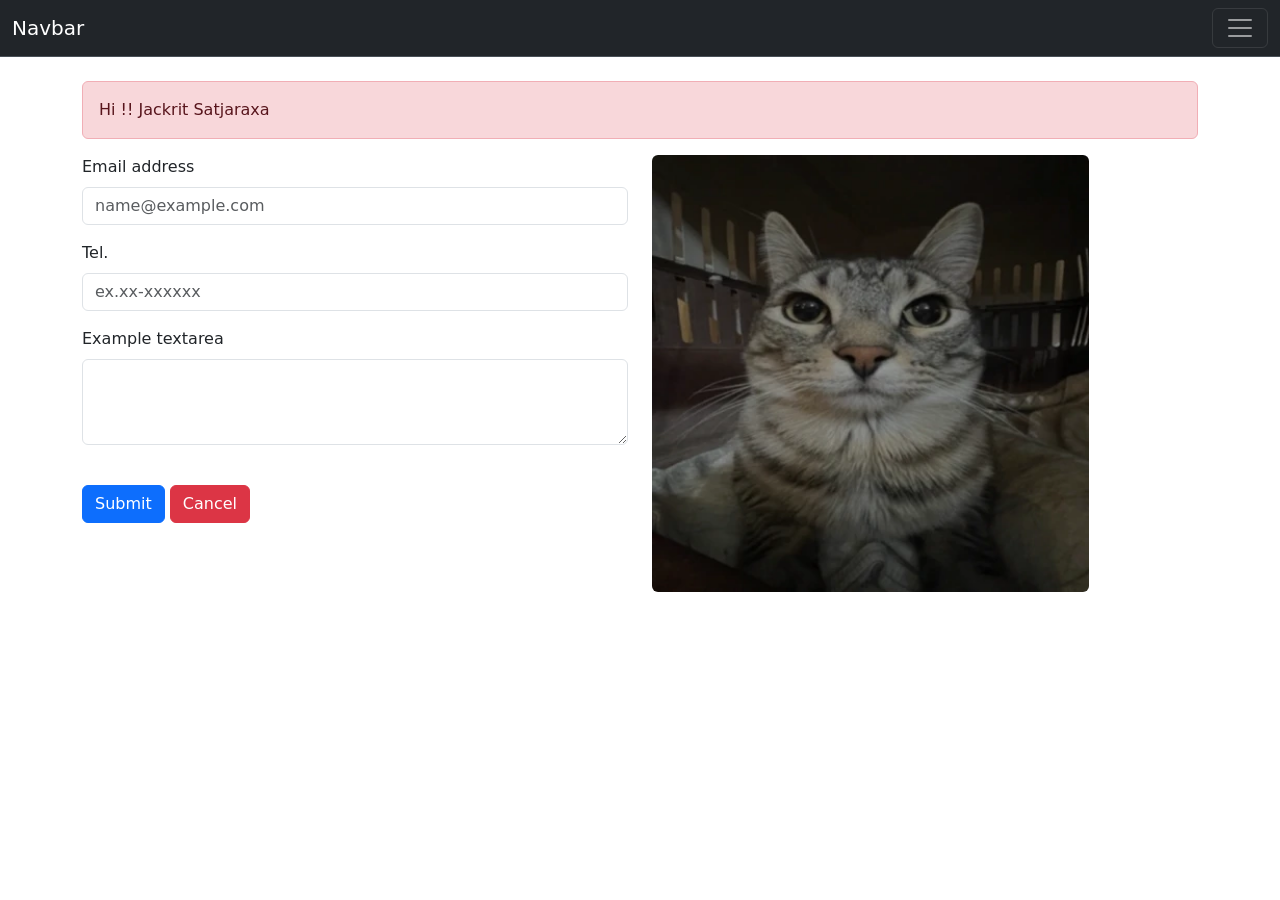
==== HTML 68705698/Boost 68705698/index.html @ 91136e07 "Initial commit" ====
<!doctype html>
<html lang="en">

<head>
    <meta charset="utf-8">
    <meta name="viewport" content="width=device-width, initial-scale=1">
    <title>Bootstrap demo</title>
    <link href="https://cdn.jsdelivr.net/npm/bootstrap@5.3.8/dist/css/bootstrap.min.css" rel="stylesheet"
        integrity="sha384-sRIl4kxILFvY47J16cr9ZwB07vP4J8+LH7qKQnuqkuIAvNWLzeN8tE5YBujZqJLB" crossorigin="anonymous">
</head>

<body>
<!--Menu-->
<div id="menu-container"></div>
<!--เนื้อหา-->
    <div class="container">
        <div class="alert alert-danger mt-4" role="alert">
            Hi !! Jackrit Satjaraxa
        </div>

        <div class="row">
            <div class="col-md-6">
                <form>
                    <div class="mb-3">
                        <label class="form-label">Email address</label>
                        <input type="email" class="form-control" id="exampleFormControlInput1"
                            placeholder="name@example.com" required>
                    </div>
                    <div class="mb-3">
                        <label class="form-label">Tel.</label>
                        <input type="text" class="form-control" id="exampleFormControlInput1" placeholder="ex.xx-xxxxxx"
                            required>
                    </div>
                    <div class="mb-3">
                        <label class="form-label">Example textarea</label>
                        <textarea class="form-control" id="exampleFormControlTextarea1" rows="3" required></textarea>
                    </div>
                    <div class="mb-3"><br>
                        <button type="submit" class="btn btn-primary">Submit</button>
                        <button type="reset" class="btn btn-danger">Cancel</button>
                    </div>
                </form>
            </div>

            <div class="col-md-6">
                <img src="/HTML 68705698/image/noFilter.webp" width="80%" class="img-fluid rounded">
            </div>
        </div>

</body>

</html>

<script src="https://cdn.jsdelivr.net/npm/bootstrap@5.3.8/dist/js/bootstrap.bundle.min.js"
    integrity="sha384-FKyoEForCGlyvwx9Hj09JcYn3nv7wiPVlz7YYwJrWVcXK/BmnVDxM+D2scQbITxI" crossorigin="anonymous">
    </script>

<script scr="js/bootstrap.bundle.min.js"></script>
<script src="js/menu.js"></script>
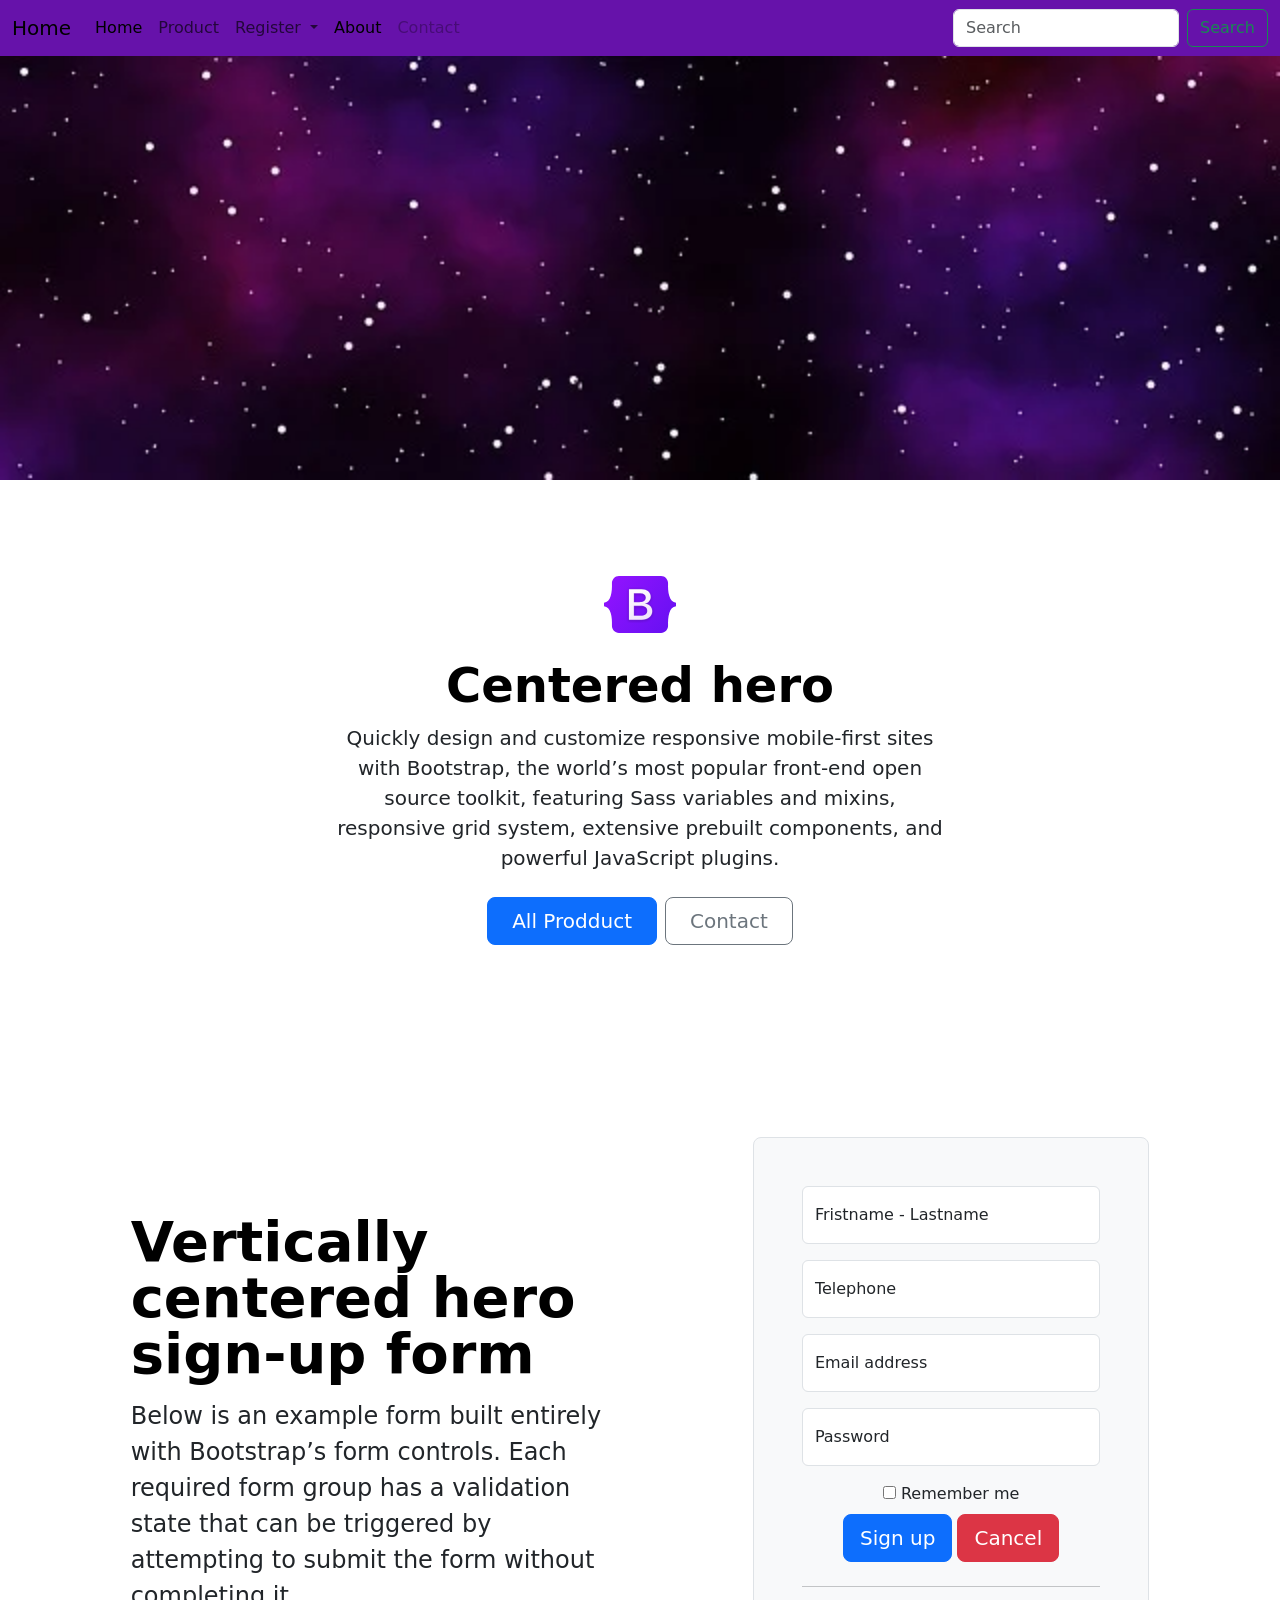
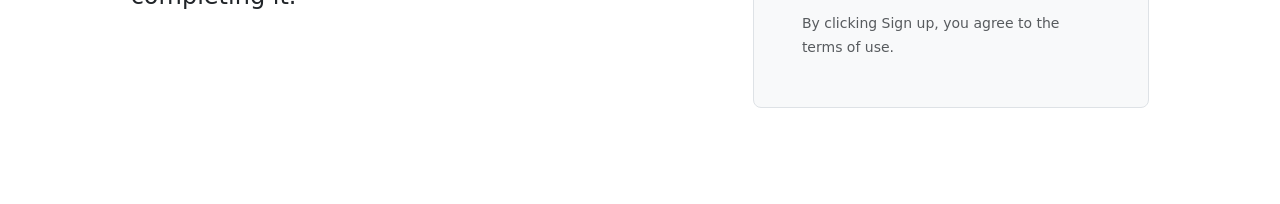
==== commit 10db09f1: "update v1" ====
--- a/HTML 68705698/Boost 68705698/index.html
+++ b/HTML 68705698/Boost 68705698/index.html
@@ -10,43 +10,64 @@
 </head>
 
 <body>
-<!--Menu-->
-<div id="menu-container"></div>
-<!--เนื้อหา-->
-    <div class="container">
-        <div class="alert alert-danger mt-4" role="alert">
-            Hi !! Jackrit Satjaraxa
+    <!--Menu-->
+    <div id="menu-container"></div>
+    <!--Image-->
+    <img src="/HTML 68705698/image/banner-1176681_640.webp" class="img-fluid" width="100%" alt="...">
+    <!--เนื้อหา-->
+    <div class="px-4 py-5 my-5 text-center"> <img class="d-block mx-auto mb-4"
+            src="/HTML 68705698/image/bootstrap-logo.svg" alt="" width="72" height="57">
+        <h1 class="display-5 fw-bold text-body-emphasis">Centered hero</h1>
+        <div class="col-lg-6 mx-auto">
+            <p class="lead mb-4">Quickly design and customize responsive mobile-first sites with Bootstrap, the world’s
+                most popular front-end open source toolkit, featuring Sass variables and mixins, responsive grid system,
+                extensive prebuilt components, and powerful JavaScript plugins.</p>
+            <div class="d-grid gap-2 d-sm-flex justify-content-sm-center"> <button type="button"
+                    class="btn btn-primary btn-lg px-4 gap-3">All Prodduct</button> <button type="button"
+                    class="btn btn-outline-secondary btn-lg px-4">Contact</button> </div>
         </div>
+    </div>
 
-        <div class="row">
-            <div class="col-md-6">
-                <form>
-                    <div class="mb-3">
-                        <label class="form-label">Email address</label>
-                        <input type="email" class="form-control" id="exampleFormControlInput1"
-                            placeholder="name@example.com" required>
-                    </div>
-                    <div class="mb-3">
-                        <label class="form-label">Tel.</label>
-                        <input type="text" class="form-control" id="exampleFormControlInput1" placeholder="ex.xx-xxxxxx"
-                            required>
-                    </div>
-                    <div class="mb-3">
-                        <label class="form-label">Example textarea</label>
-                        <textarea class="form-control" id="exampleFormControlTextarea1" rows="3" required></textarea>
-                    </div>
-                    <div class="mb-3"><br>
-                        <button type="submit" class="btn btn-primary">Submit</button>
-                        <button type="reset" class="btn btn-danger">Cancel</button>
-                    </div>
-                </form>
-            </div>
+<!--เนื้อหา 2 -->
+        <div class="container col-xl-10 col-xxl-8 px-4 py-5">
+            <div class="row align-items-center g-lg-5 py-5">
+                <div class="col-lg-7 text-center text-lg-start">
+                    <h1 class="display-4 fw-bold lh-1 text-body-emphasis mb-3">Vertically centered hero sign-up form
+                    </h1>
+                    <p class="col-lg-10 fs-4">Below is an example form built entirely with Bootstrap’s form controls.
+                        Each required form group has a validation state that can be triggered by attempting to submit
+                        the form without completing it.</p>
+                </div>
+                <div class="col-md-10 mx-auto col-lg-5">
+                    <form class="p-4 p-md-5 border rounded-3 bg-body-tertiary">
+                        <div class="form-floating mb-3"> <input type="text" required class="form-control" id="floatingInput"
+                                placeholder="name@example.com"> <label for="floatingInput">Fristname - Lastname</label> 
+                        </div>
+                        <div class="form-floating mb-3"> <input type="text" required class="form-control" id="floatingInput"
+                                placeholder="name@example.com"> <label for="floatingInput">Telephone</label> 
+                        </div>
+                        <div class="form-floating mb-3"> <input type="email" required class="form-control" id="floatingInput"
+                                placeholder="name@example.com"> <label for="floatingInput">Email address</label> 
+                        </div>
+                        <div class="form-floating mb-3"> <input type="password" required class="form-control"
+                                id="floatingPassword" placeholder="Password"> <label
+                                for="floatingPassword">Password</label> 
+                        </div>
+                        <div class="text-center mb-2"> <label> <input type="checkbox" value="remember-me"> Remember me
+                            </label> </div> 
 
-            <div class="col-md-6">
-                <img src="/HTML 68705698/image/noFilter.webp" width="80%" class="img-fluid rounded">
+                            <div class="text-center">
+                            <button class="btn btn-lg btn-primary" type="submit">Sign up</button>
+                            <button class="btn btn-lg btn-danger type="reset">Cancel</button>
+                            </div>
+                            
+                        <hr class="my-4"> <small class="text-body-secondary">By clicking Sign up, you agree to the terms
+                            of use.</small>
+                    </form>
+                </div>
             </div>
         </div>
-
+    </div>
 </body>
 
 </html>
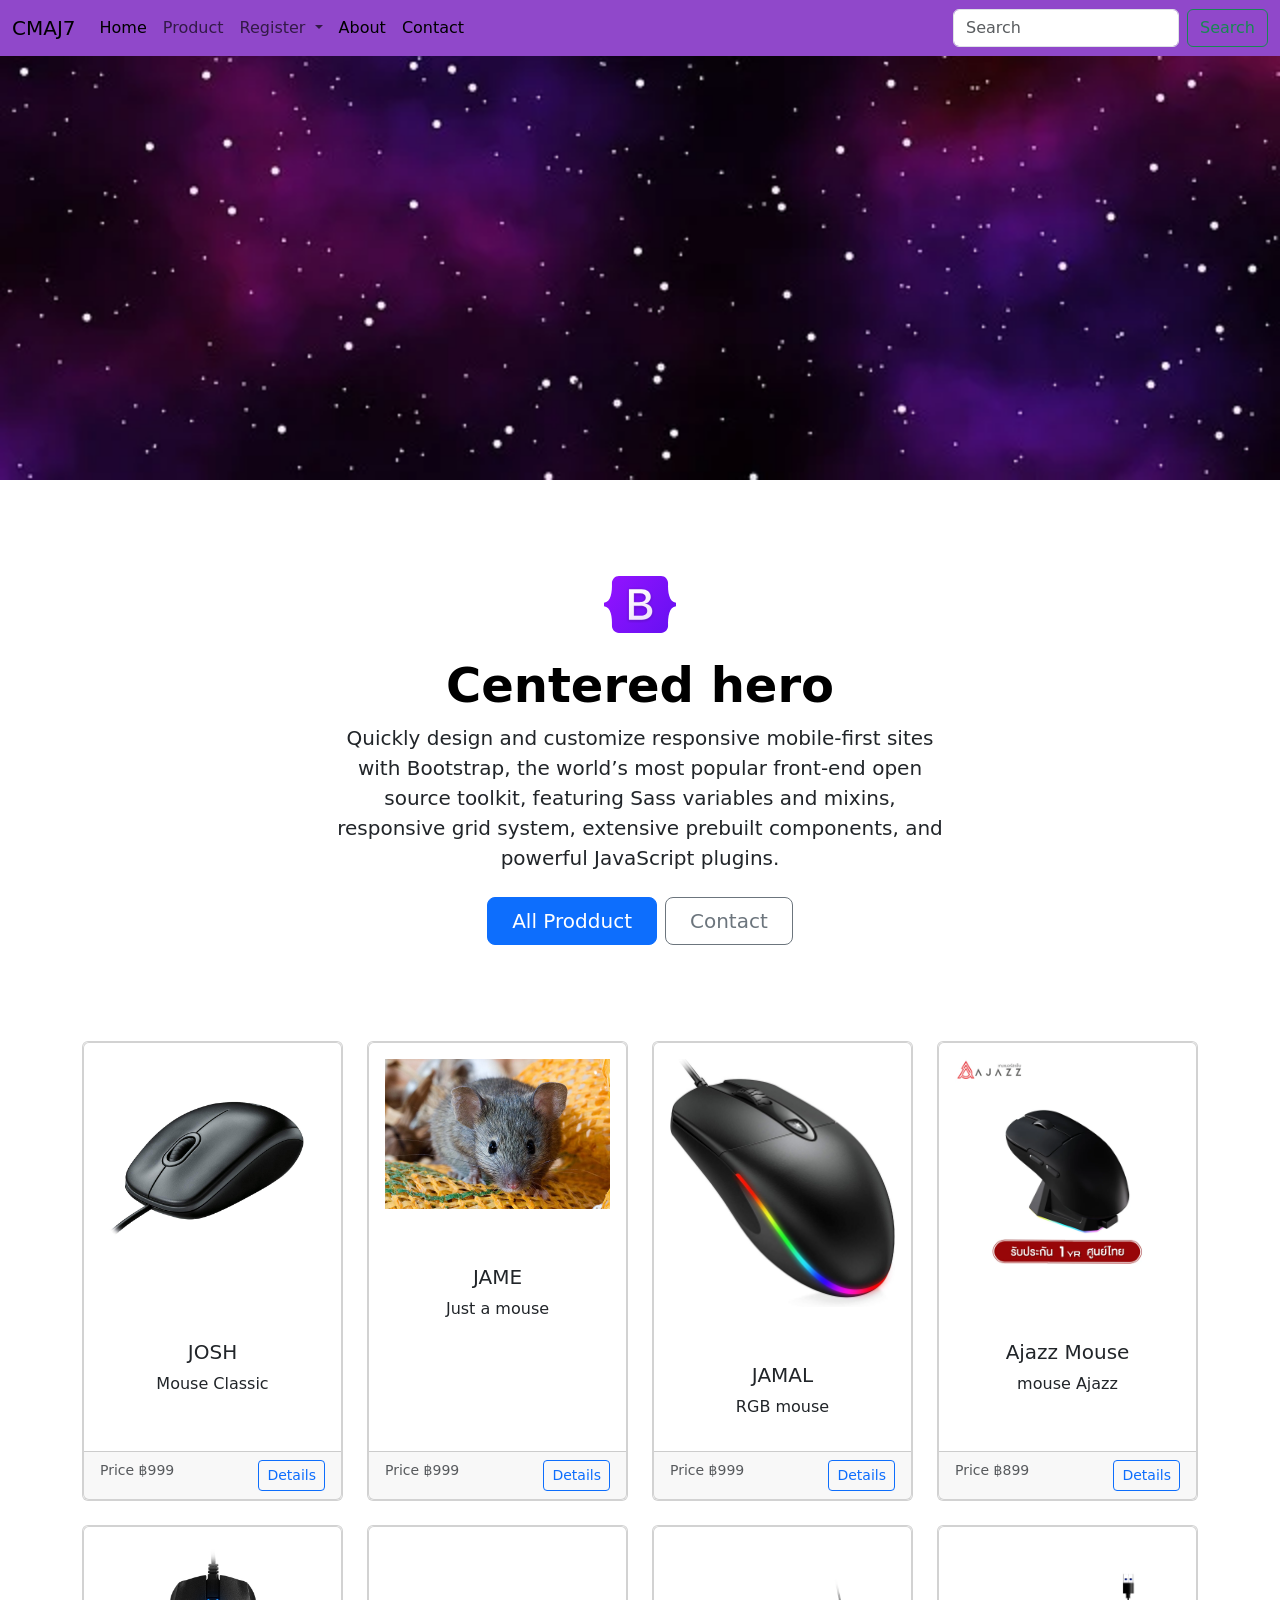
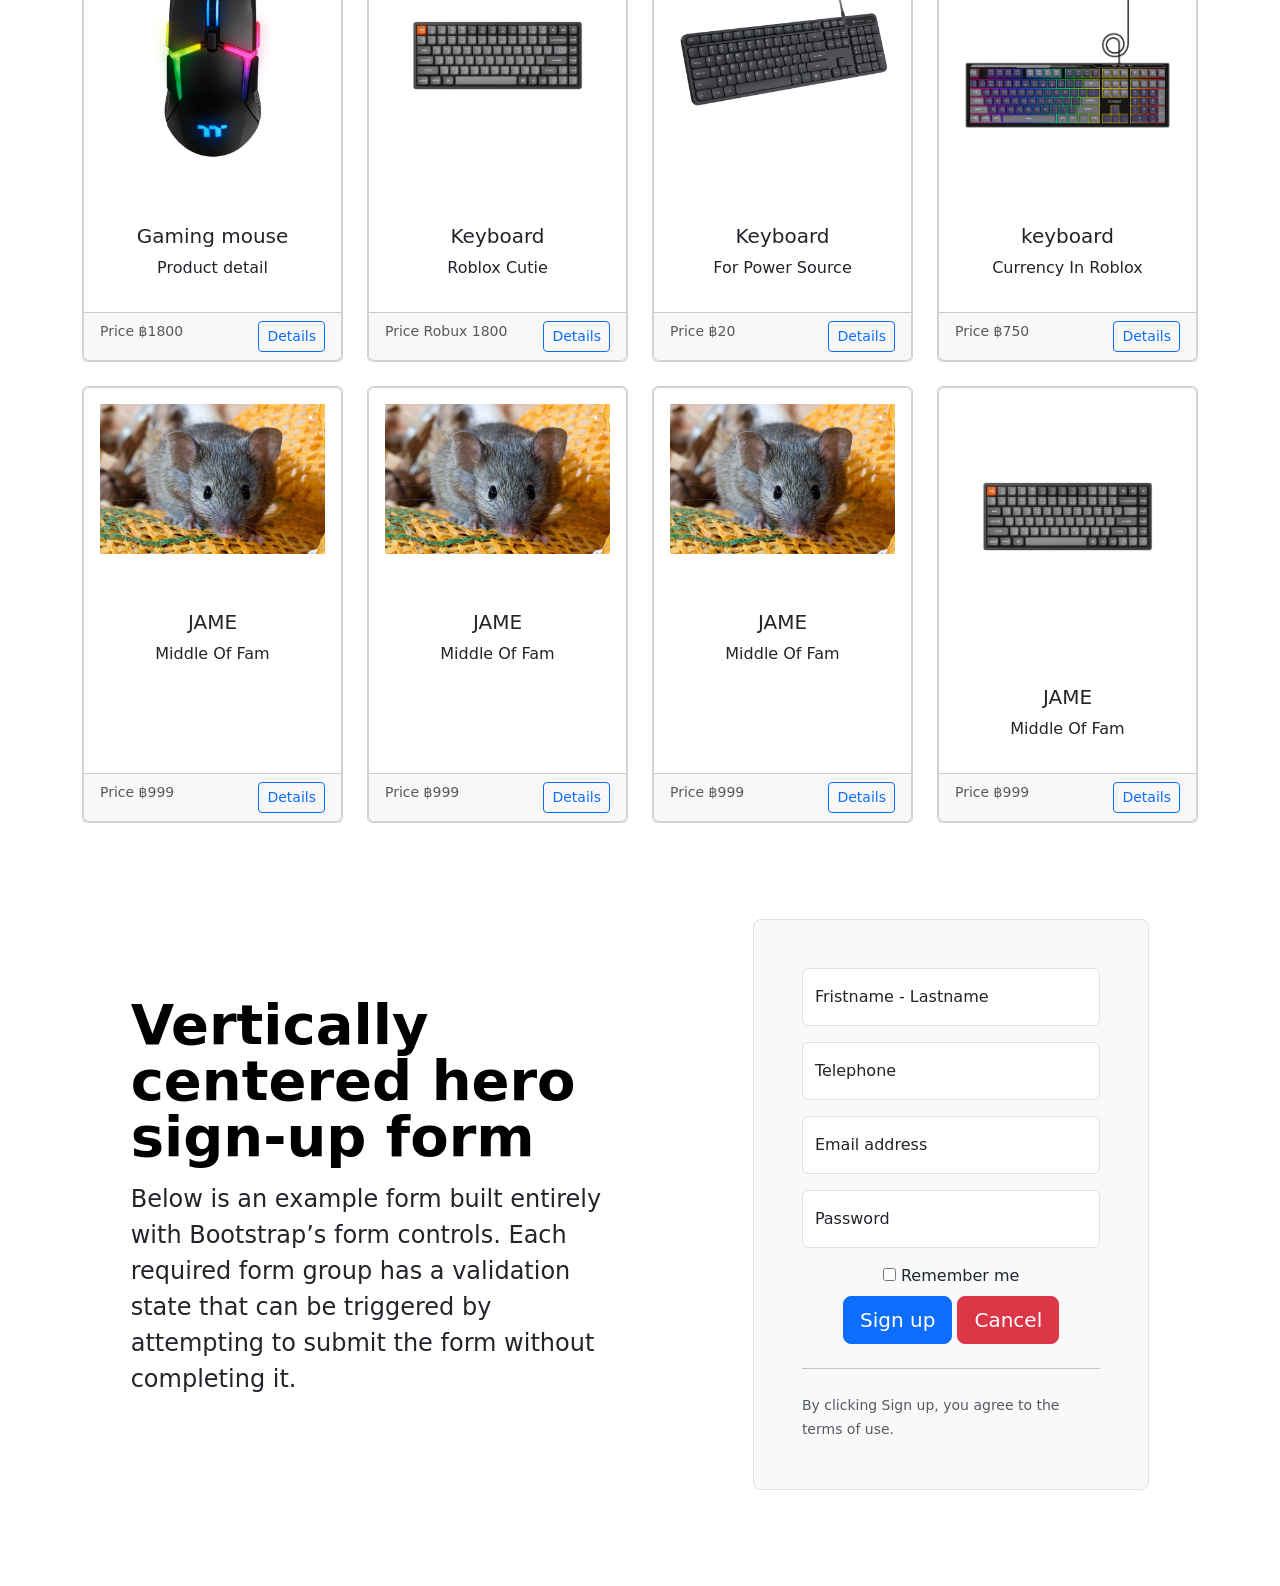
==== commit aa98a46e: "update" ====
--- a/HTML 68705698/Boost 68705698/index.html
+++ b/HTML 68705698/Boost 68705698/index.html
@@ -28,6 +28,204 @@
         </div>
     </div>
 
+
+    <div class="container mt-4">
+        <div class="row g-4">
+            <div class="col-md-3">
+                <div class="card h-100 text-center">
+                    <div class="card h-100">
+                        <img src="/HTML 68705698/image/61hzuoXwjqL.jpg" class="card-img-top p-3"> <br>
+                        <div class="card-body">
+                            <h5 class="card-text">JOSH</h5>
+                            <p class="crad-text">Mouse Classic</p>
+                        </div>
+                        <div class="card-footer d-flex justify-content-between align-item-center">
+                            <small class="text-muted">Price ฿999</small> &nbsp;
+                          <a href="detail.html">  <button class="btn btn-outline-primary btn-sm" type="submit">Details</button> </a>
+                        </div>
+
+                    </div>
+                </div>
+            </div>
+            <div class="col-md-3">
+                <div class="card h-100 text-center">
+                    <div class="card h-100">
+                        <img src="/HTML 68705698/image/1800x1200_getty_rf_what_to_know_about_house_mice_bigbead.webp" class="card-img-top p-3"> <br>
+                        <div class="card-body">
+                            <h5 class="card-text">JAME</h5>
+                            <p class="crad-text">Just a mouse</p>
+                        </div>
+                        <div class="card-footer d-flex justify-content-between align-item-center">
+                            <small class="text-muted">Price ฿999</small> &nbsp;
+                            <a href="detail.html">  <button class="btn btn-outline-primary btn-sm" type="submit">Details</button> </a>
+                        </div>
+
+                    </div>
+                </div>
+            </div>
+            <div class="col-md-3">
+                <div class="card h-100 text-center">
+                    <div class="card h-100">
+                        <img src="/HTML 68705698/image/61M9TBM9HaL._AC_SL1000__.jpg" class="card-img-top p-3"> <br>
+                        <div class="card-body">
+                            <h5 class="card-text">JAMAL</h5>
+                            <p class="crad-text">RGB mouse</p>
+                        </div>
+                        <div class="card-footer d-flex justify-content-between align-item-center">
+                            <small class="text-muted">Price ฿999</small> &nbsp;
+                            <a href="detail.html">  <button class="btn btn-outline-primary btn-sm" type="submit">Details</button> </a>
+                        </div>
+
+                    </div>
+                </div>
+            </div>
+            <div class="col-md-3">
+                <div class="card h-100 text-center">
+                    <div class="card h-100">
+                        <img src="/HTML 68705698/image/01_6c4ed6b2-e502-4b7b-8f3e-8c2bfc9676db.webp" class="card-img-top p-3"> <br>
+                        <div class="card-body">
+                            <h5 class="card-text">Ajazz Mouse</h5>
+                            <p class="crad-text">mouse Ajazz</p>
+                        </div>
+                        <div class="card-footer d-flex justify-content-between align-item-center">
+                            <small class="text-muted">Price ฿899</small> &nbsp;
+                            <a href="detail.html">  <button class="btn btn-outline-primary btn-sm" type="submit">Details</button> </a>
+                        </div>
+
+                    </div>
+                </div>
+            </div>
+            <div class="col-md-3">
+                <div class="card h-100 text-center">
+                    <div class="card h-100">
+                        <img src="/HTML 68705698/image/l20m01.jpg" class="card-img-top p-3"> <br>
+                        <div class="card-body">
+                            <h5 class="card-text">Gaming mouse</h5>
+                            <p class="crad-text">Product detail</p>
+                        </div>
+                        <div class="card-footer d-flex justify-content-between align-item-center">
+                            <small class="text-muted">Price ฿1800</small> &nbsp;
+                            <a href="detail.html">  <button class="btn btn-outline-primary btn-sm" type="submit">Details</button> </a>
+                        </div>
+
+                    </div>
+                </div>
+            </div>
+            <div class="col-md-3">
+                <div class="card h-100 text-center">
+                    <div class="card h-100">
+                        <img src="/HTML 68705698/image/1-K2-Max-cover_1200x.webp" class="card-img-top p-3"> <br>
+                        <div class="card-body">
+                            <h5 class="card-text">Keyboard</h5>
+                            <p class="crad-text">Roblox Cutie</p>
+                        </div>
+                        <div class="card-footer d-flex justify-content-between align-item-center">
+                            <small class="text-muted">Price Robux 1800</small> &nbsp;
+                            <a href="detail.html">  <button class="btn btn-outline-primary btn-sm" type="submit">Details</button> </a>
+                        </div>
+
+                    </div>
+                </div>
+            </div>
+            <div class="col-md-3">
+                <div class="card h-100 text-center">
+                    <div class="card h-100">
+                        <img src="/HTML 68705698/image/Image1_22bc2b03-ea4b-4bd3-a84c-512cefb508fc.webp" class="card-img-top p-3"> <br>
+                        <div class="card-body">
+                            <h5 class="card-text">Keyboard</h5>
+                            <p class="crad-text">For Power Source</p>
+                        </div>
+                        <div class="card-footer d-flex justify-content-between align-item-center">
+                            <small class="text-muted">Price ฿20</small> &nbsp;
+                            <a href="detail.html">  <button class="btn btn-outline-primary btn-sm" type="submit">Details</button> </a>
+                        </div>
+
+                    </div>
+                </div>
+            </div>
+            <div class="col-md-3">
+                <div class="card h-100 text-center">
+                    <div class="card h-100">
+                        <img src="/HTML 68705698/image/KeyboardUltrakeys108Blue.webp" class="card-img-top p-3"> <br>
+                        <div class="card-body">
+                            <h5 class="card-text">keyboard</h5>
+                            <p class="crad-text">Currency In Roblox</p>
+                        </div>
+                        <div class="card-footer d-flex justify-content-between align-item-center">
+                            <small class="text-muted">Price ฿750</small> &nbsp;
+                            <a href="detail.html">  <button class="btn btn-outline-primary btn-sm" type="submit">Details</button> </a>
+                        </div>
+
+                    </div>
+                </div>
+            </div>
+            <div class="col-md-3">
+                <div class="card h-100 text-center">
+                    <div class="card h-100">
+                        <img src="/HTML 68705698/image/1800x1200_getty_rf_what_to_know_about_house_mice_bigbead.webp" class="card-img-top p-3"> <br>
+                        <div class="card-body">
+                            <h5 class="card-text">JAME</h5>
+                            <p class="crad-text">Middle Of Fam</p>
+                        </div>
+                        <div class="card-footer d-flex justify-content-between align-item-center">
+                            <small class="text-muted">Price ฿999</small> &nbsp;
+                            <a href="detail.html">  <button class="btn btn-outline-primary btn-sm" type="submit">Details</button> </a>
+                        </div>
+
+                    </div>
+                </div>
+            </div>
+            <div class="col-md-3">
+                <div class="card h-100 text-center">
+                    <div class="card h-100">
+                        <img src="/HTML 68705698/image/1800x1200_getty_rf_what_to_know_about_house_mice_bigbead.webp" class="card-img-top p-3"> <br>
+                        <div class="card-body">
+                            <h5 class="card-text">JAME</h5>
+                            <p class="crad-text">Middle Of Fam</p>
+                        </div>
+                        <div class="card-footer d-flex justify-content-between align-item-center">
+                            <small class="text-muted">Price ฿999</small> &nbsp;
+                            <a href="detail.html">  <button class="btn btn-outline-primary btn-sm" type="submit">Details</button> </a>
+                        </div>
+
+                    </div>
+                </div>
+            </div>
+            <div class="col-md-3">
+                <div class="card h-100 text-center">
+                    <div class="card h-100">
+                        <img src="/HTML 68705698/image/1800x1200_getty_rf_what_to_know_about_house_mice_bigbead.webp" class="card-img-top p-3"> <br>
+                        <div class="card-body">
+                            <h5 class="card-text">JAME</h5>
+                            <p class="crad-text">Middle Of Fam</p>
+                        </div>
+                        <div class="card-footer d-flex justify-content-between align-item-center">
+                            <small class="text-muted">Price ฿999</small> &nbsp;
+                            <a href="detail.html">  <button class="btn btn-outline-primary btn-sm" type="submit">Details</button> </a>
+                        </div>
+
+                    </div>
+                </div>
+            </div>
+            <div class="col-md-3">
+                <div class="card h-100 text-center">
+                    <div class="card h-100">
+                        <img src="/HTML 68705698/image/1-K2-Max-cover_1200x.webp" class="card-img-top p-3"> <br>
+                        <div class="card-body">
+                            <h5 class="card-text">JAME</h5>
+                            <p class="crad-text">Middle Of Fam</p>
+                        </div>
+                        <div class="card-footer d-flex justify-content-between align-item-center">
+                            <small class="text-muted">Price ฿999</small> &nbsp;
+                            <a href="detail.html">  <button class="btn btn-outline-primary btn-sm" type="submit">Details</button> </a>
+                        </div>
+
+                    </div>
+                </div>
+            </div>
+        </div>
+    </div>
+
 <!--เนื้อหา 2 -->
         <div class="container col-xl-10 col-xxl-8 px-4 py-5">
             <div class="row align-items-center g-lg-5 py-5">
